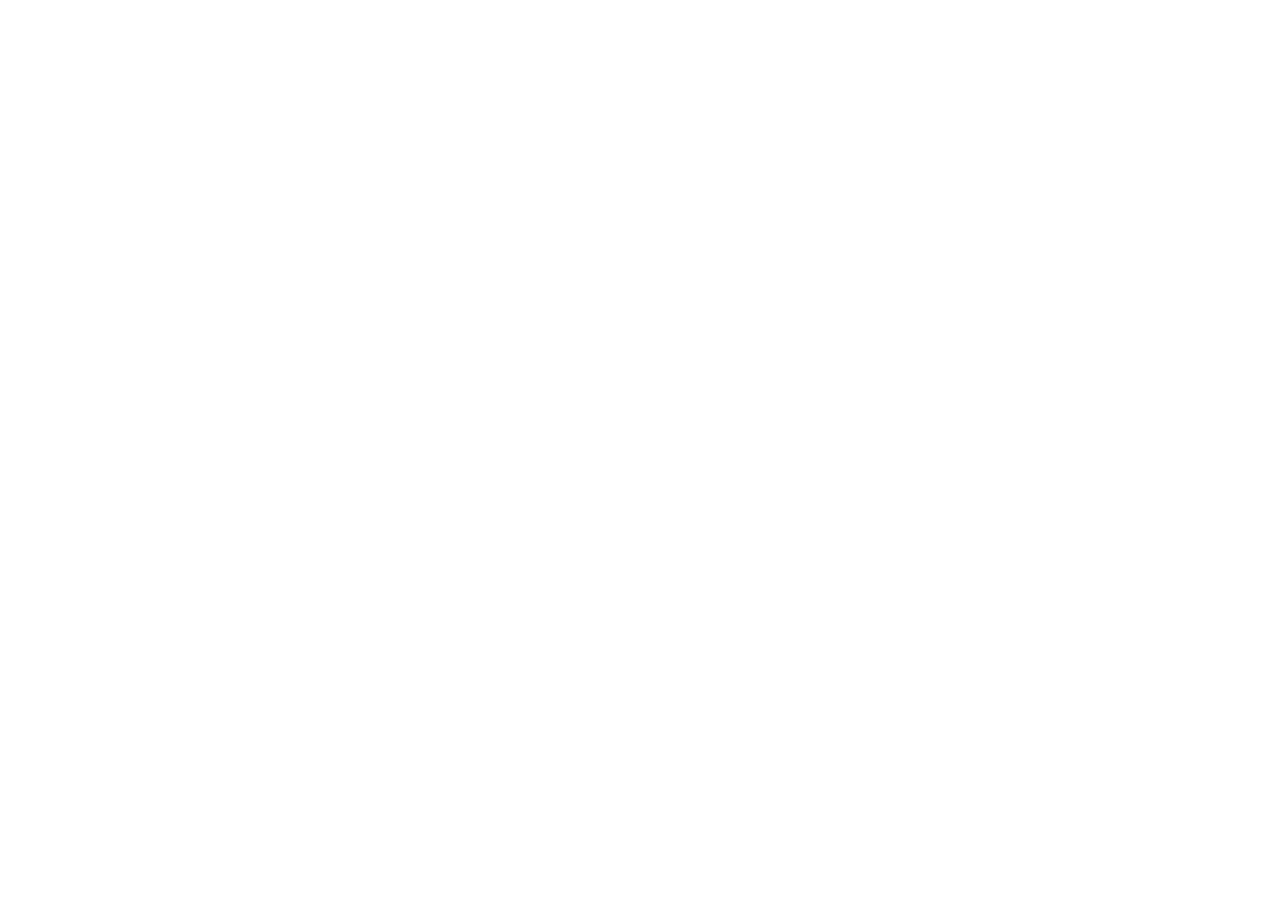
==== ontwerp.html @ 9a0e2f29 "eerste versie website" ====
<!DOCTYPE html>
<html lang="nl">
<head>
    <meta charset="UTF-8">
    <meta name="viewport" content="width=device-width, initial-scale=1.0">
    <title>Ontwerp | Operatie Ctrl+Z</title>
</head>
<body>
    
</body>
</html>
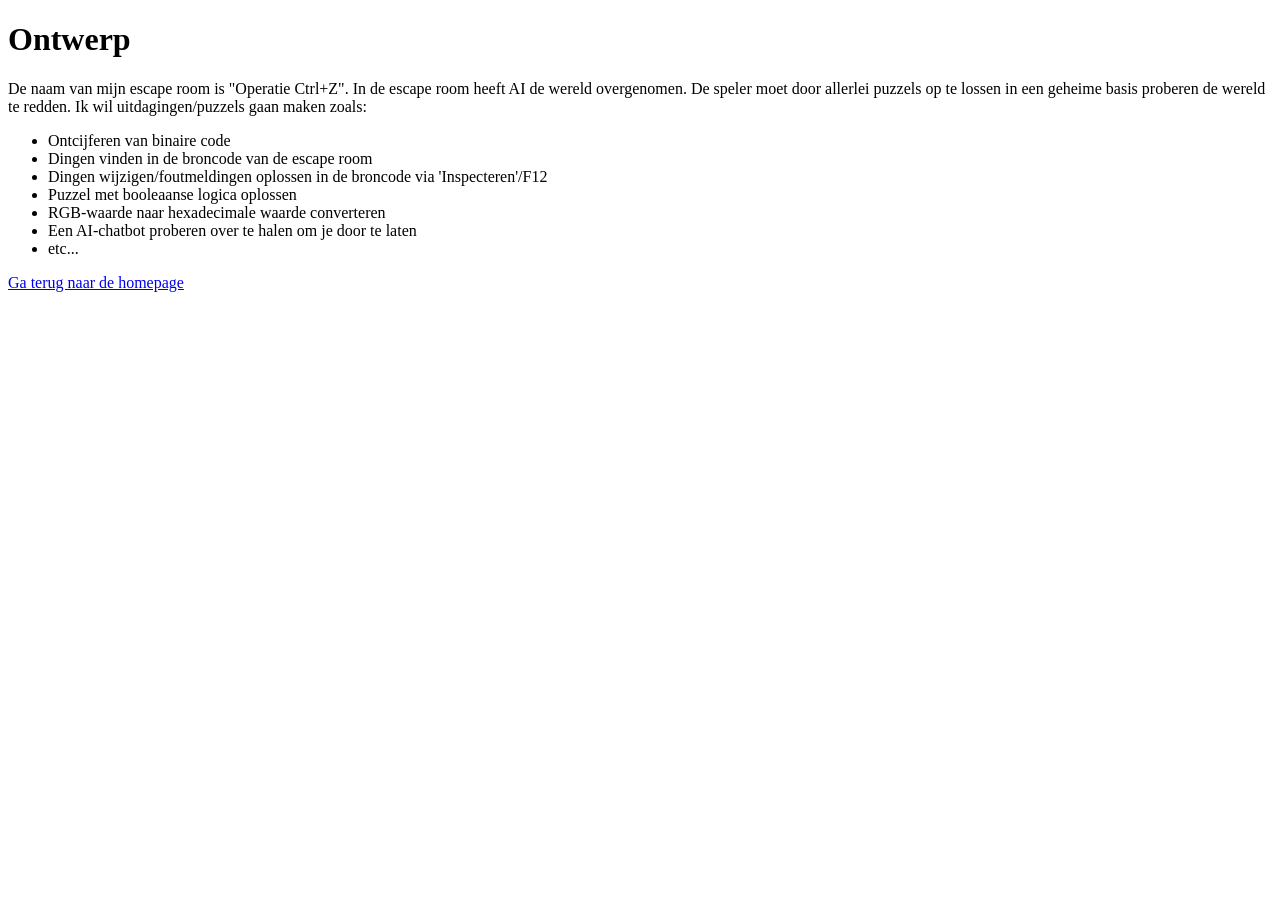
==== commit 7294c240: "Ontwerp van de escape room gepubliceerd" ====
--- a/ontwerp.html
+++ b/ontwerp.html
@@ -6,6 +6,18 @@
     <title>Ontwerp | Operatie Ctrl+Z</title>
 </head>
 <body>
-    
+    <h1>Ontwerp</h1>
+    <p>De naam van mijn escape room is "Operatie Ctrl+Z". In de escape room heeft AI de wereld overgenomen. De speler moet door allerlei puzzels op te lossen in een geheime basis proberen de wereld te redden. Ik wil uitdagingen/puzzels gaan maken zoals: 
+        <ul>
+            <li>Ontcijferen van binaire code</li>
+            <li>Dingen vinden in de broncode van de escape room</li>
+            <li>Dingen wijzigen/foutmeldingen oplossen in de broncode via 'Inspecteren'/F12</li>
+            <li>Puzzel met booleaanse logica oplossen</li>
+            <li>RGB-waarde naar hexadecimale waarde converteren</li>
+            <li>Een AI-chatbot proberen over te halen om je door te laten</li>
+            <li>etc...</li>
+        </ul>
+    </p>
+    <a href="index.html">Ga terug naar de homepage</a>
 </body>
 </html>
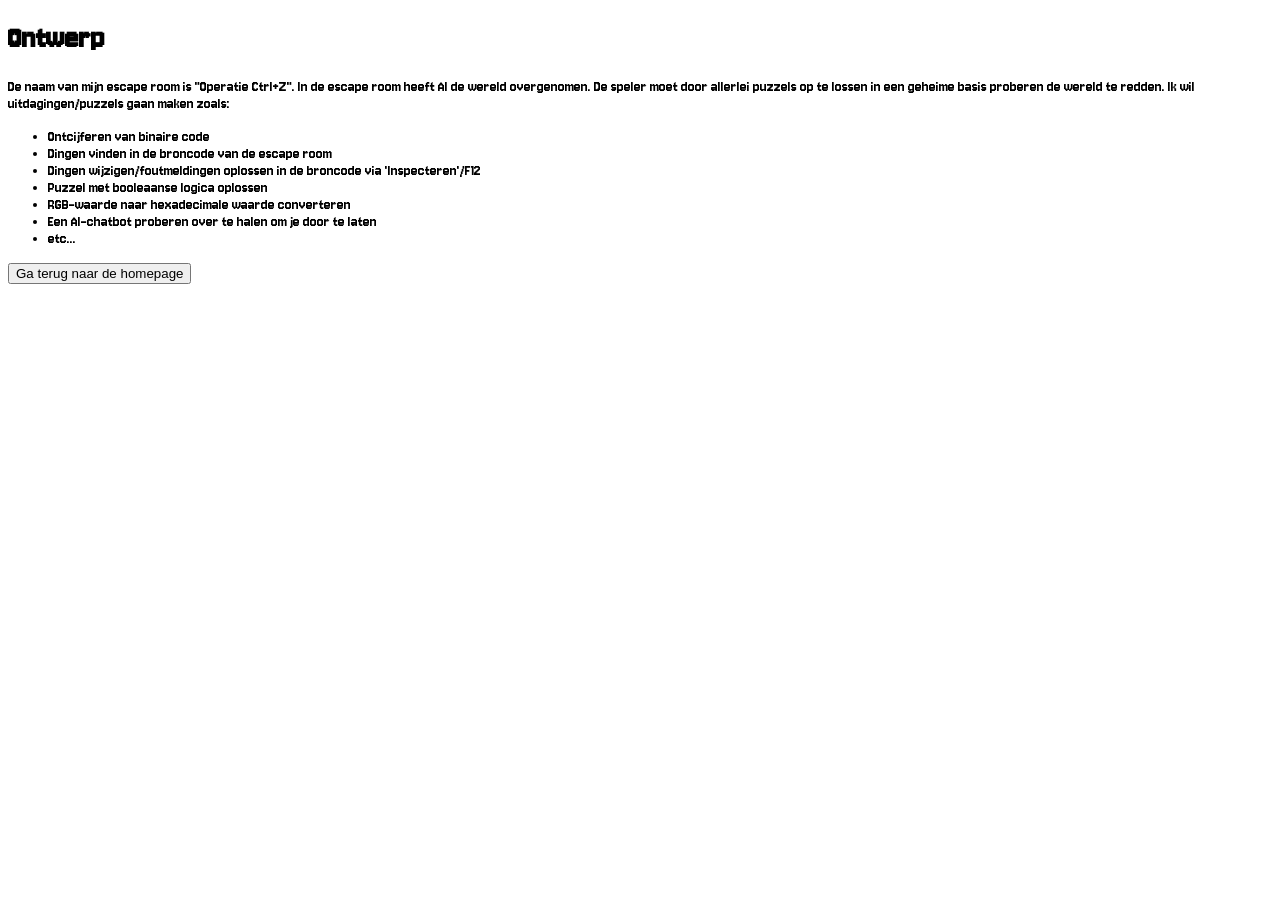
==== commit c3b346a3: "Added style" ====
--- a/ontwerp.html
+++ b/ontwerp.html
@@ -4,6 +4,10 @@
     <meta charset="UTF-8">
     <meta name="viewport" content="width=device-width, initial-scale=1.0">
     <title>Ontwerp | Operatie Ctrl+Z</title>
+    <link rel="preconnect" href="https://fonts.googleapis.com">
+    <link rel="preconnect" href="https://fonts.gstatic.com" crossorigin>
+    <link href="https://fonts.googleapis.com/css2?family=Jersey+10&display=swap" rel="stylesheet">
+    <link rel="stylesheet" href="style.css">
 </head>
 <body>
     <h1>Ontwerp</h1>
@@ -18,6 +22,6 @@
             <li>etc...</li>
         </ul>
     </p>
-    <a href="index.html">Ga terug naar de homepage</a>
+    <button onclick="window.location.href='index.html'">Ga terug naar de homepage</button>
 </body>
 </html>
--- a/style.css
+++ b/style.css
@@ -0,0 +1,9 @@
+body {
+    font-family: "Jersey 10", sans-serif;
+}
+
+.jersey-10-regular {
+    font-family: "Jersey 10", sans-serif;
+    font-weight: 400;
+    font-style: normal;
+}
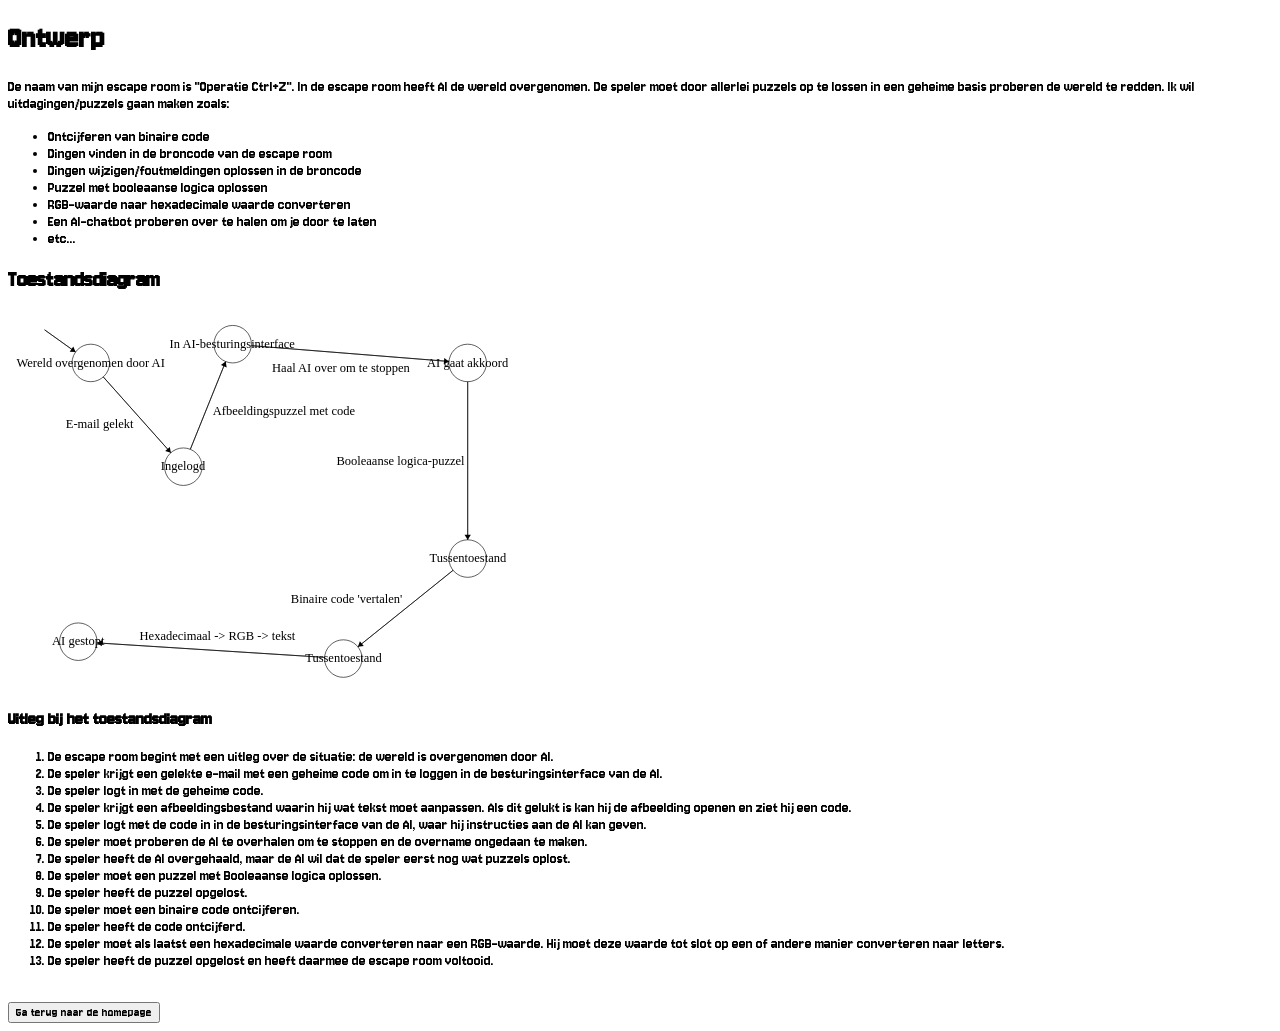
==== commit ec3d2d8b: "Toestandsdiagram toegevoegd aan ontwerp.html en bijbehorende CSS-styling in style.css." ====
--- a/ontwerp.html
+++ b/ontwerp.html
@@ -11,17 +11,36 @@
 </head>
 <body>
     <h1>Ontwerp</h1>
-    <p>De naam van mijn escape room is "Operatie Ctrl+Z". In de escape room heeft AI de wereld overgenomen. De speler moet door allerlei puzzels op te lossen in een geheime basis proberen de wereld te redden. Ik wil uitdagingen/puzzels gaan maken zoals: 
+    <p>De naam van mijn escape room is "Operatie Ctrl+Z". In de escape room heeft AI de wereld overgenomen. De speler moet door allerlei puzzels op te lossen in een geheime basis proberen de wereld te redden. Ik wil uitdagingen/puzzels gaan maken zoals: </p>
         <ul>
             <li>Ontcijferen van binaire code</li>
             <li>Dingen vinden in de broncode van de escape room</li>
-            <li>Dingen wijzigen/foutmeldingen oplossen in de broncode via 'Inspecteren'/F12</li>
+            <li>Dingen wijzigen/foutmeldingen oplossen in de broncode</li>
             <li>Puzzel met booleaanse logica oplossen</li>
             <li>RGB-waarde naar hexadecimale waarde converteren</li>
             <li>Een AI-chatbot proberen over te halen om je door te laten</li>
             <li>etc...</li>
         </ul>
-    </p>
+    <h2>Toestandsdiagram</h2>
+    <img src="images/toestandsdiagram.svg" alt="Toestandsdiagram" id="toestandsdiagram">
+    <br>
+    <h3>Uitleg bij het toestandsdiagram</h3>
+    <ol>
+        <li>De escape room begint met een uitleg over de situatie: de wereld is overgenomen door AI.</li>
+        <li>De speler krijgt een gelekte e-mail met een geheime code om in te loggen in de besturingsinterface van de AI.</li>
+        <li>De speler logt in met de geheime code.</li>
+        <li>De speler krijgt een afbeeldingsbestand waarin hij wat tekst moet aanpassen. Als dit gelukt is kan hij de afbeelding openen en ziet hij een code.</li>
+        <li>De speler logt met de code in in de besturingsinterface van de AI, waar hij instructies aan de AI kan geven.</li>
+        <li>De speler moet proberen de AI te overhalen om te stoppen en de overname ongedaan te maken.</li>
+        <li>De speler heeft de AI overgehaald, maar de AI wil dat de speler eerst nog wat puzzels oplost.</li>
+        <li>De speler moet een puzzel met Booleaanse logica oplossen.</li>
+        <li>De speler heeft de puzzel opgelost.</li>
+        <li>De speler moet een binaire code ontcijferen.</li>
+        <li>De speler heeft de code ontcijferd.</li>
+        <li>De speler moet als laatst een hexadecimale waarde converteren naar een RGB-waarde. Hij moet deze waarde tot slot op een of andere manier converteren naar letters.</li>
+        <li>De speler heeft de puzzel opgelost en heeft daarmee de escape room voltooid.</li>
+    </ol>
+    <br>
     <button onclick="window.location.href='index.html'">Ga terug naar de homepage</button>
 </body>
 </html>
--- a/style.css
+++ b/style.css
@@ -2,8 +2,11 @@
     font-family: "Jersey 10", sans-serif;
 }
 
-.jersey-10-regular {
-    font-family: "Jersey 10", sans-serif;
-    font-weight: 400;
-    font-style: normal;
+button {
+    font-family: inherit;
 }
+
+#toestandsdiagram {
+    width: 500px;
+    height: auto;
+}
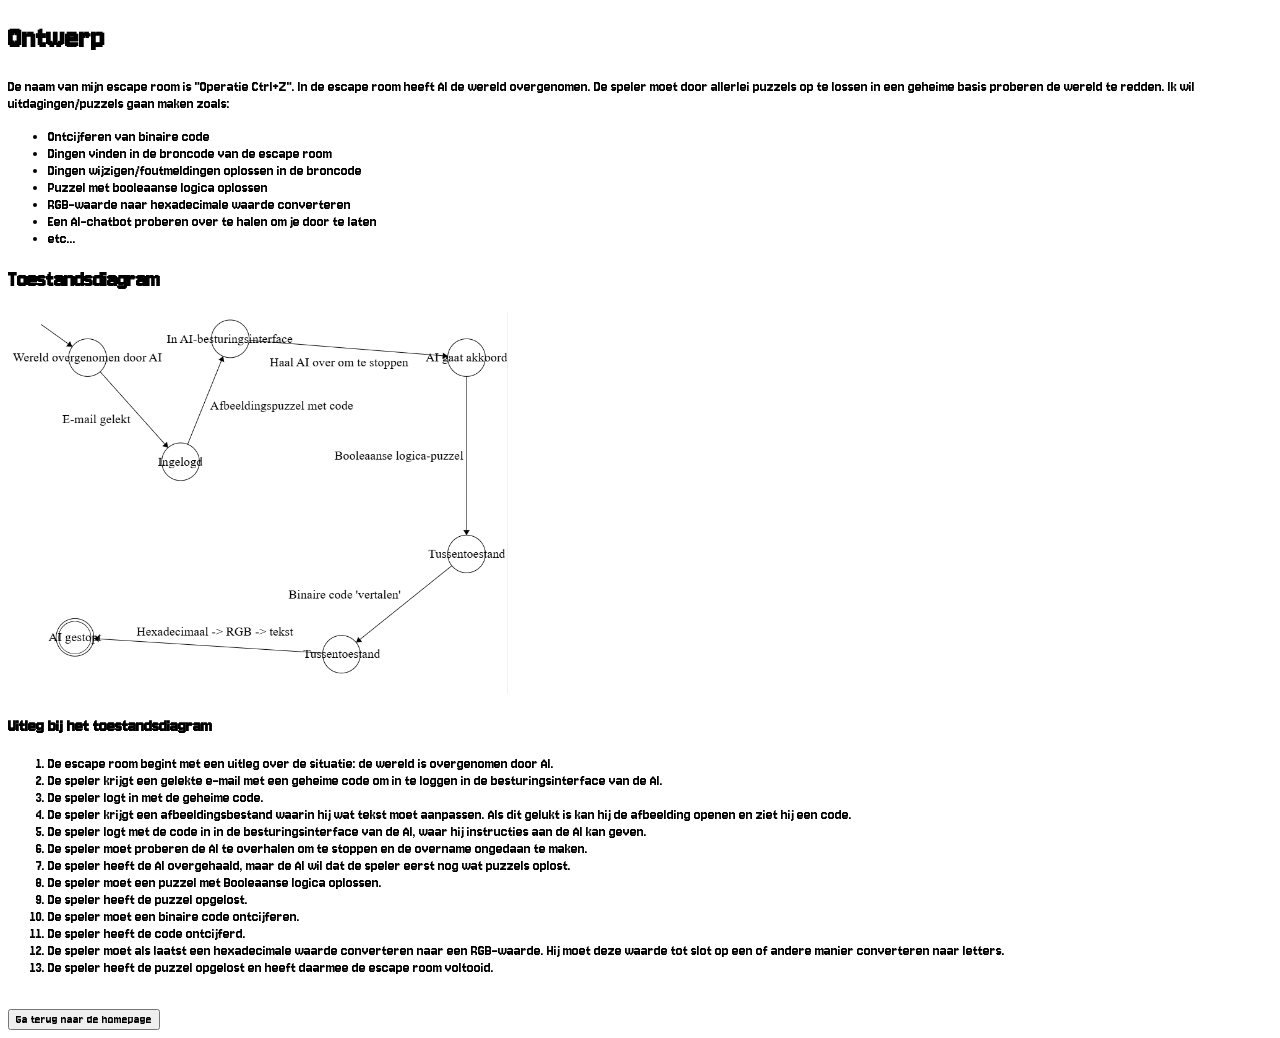
==== commit 55954e54: "toestandsdiagram" ====
--- a/ontwerp.html
+++ b/ontwerp.html
@@ -22,7 +22,7 @@
             <li>etc...</li>
         </ul>
     <h2>Toestandsdiagram</h2>
-    <img src="images/toestandsdiagram.svg" alt="Toestandsdiagram" id="toestandsdiagram">
+    <img src="images/toestandsdiagram.png" alt="Toestandsdiagram" id="toestandsdiagram">
     <br>
     <h3>Uitleg bij het toestandsdiagram</h3>
     <ol>
